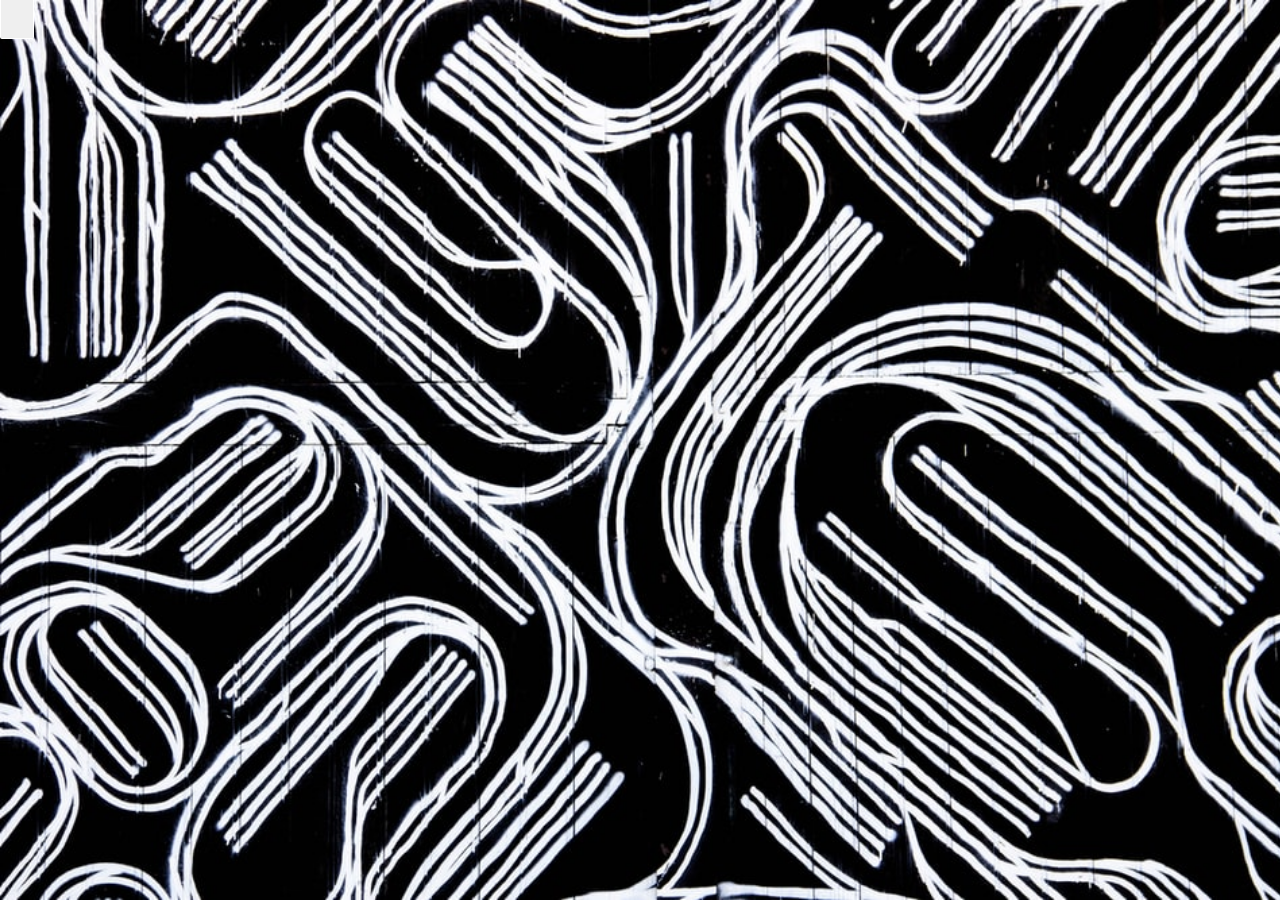
==== Checkers.html @ 43094f75 "checkers first commit" ====
<!DOCTYPE html>
<html lang="en">

<head>
    <meta charset="UTF-8">
    <meta http-equiv="X-UA-Compatible" content="IE=edge">
    <meta name="viewport" content="width=device-width, initial-scale=1.0">
    <link rel="preconnect" href="https://fonts.googleapis.com">
    <link rel="preconnect" href="https://fonts.gstatic.com" crossorigin>
    <link href="https://fonts.googleapis.com/css2?family=Roboto&display=swap" rel="stylesheet">
    <link rel="stylesheet" href="./Checkers.css">


    <title>Checkers©</title>
</head>

<body>
    <div class="nav" id="nav">
        <button id="start"></button>
    </div>
    <div class="checkers-container-empty" id="checks-container"></div>
    <div class="footer">
    </div>
    <script src="./checkers.js"></script>

</body>

</html>
---- Checkers.css ----
* {
    font-family: 'Roboto', sans-serif;
    /* box-sizing: border-box; */
}

body {
    width: 100vw;
    height: 100vh;
    background-image: url(./assets/background.jfif);
    background-size: 100%;
    background-size: cover;
    margin: 0;
    display: grid;
    grid-template-rows: 1fr 20fr 1fr;
}

.nav {
    display: flex;
    justify-content: space-between;
    align-items: center;
    grid-row: 1;
}

.checkers-container-full {
    grid-row: 2;
    display: grid;
    grid-template-columns: 1fr 5fr 1fr;
}

.checkers-padding-left,.checkers-padding-right {  
    grid-column: 1;
}

.checkers-padding-right {
    grid-column: 3;
}

.checkers-container-empty {
    /* background-image: url(./assets/Empty_checkers.jpg);
    background-size: 100%;
    background-size: cover; */
    grid-row: 2;
}

.footer {
    grid-row: 3;
}

.Chess__Board {
    width: 100%;
    height: 100%;
    grid-column: 2;
    display: grid;
    grid-template-rows: 1fr 1fr 1fr 1fr 1fr 1fr 1fr 1fr;
    grid-template-columns: 1fr 1fr 1fr 1fr 1fr 1fr 1fr 1fr;
}

.tile {
    display: flex;
    justify-content: center;
    align-items: center;
}

.empty {
    visibility: hidden;
}

.circle {
    height: 3rem;
    width: 3rem;
    border-radius: 50%;    
}

.endGameMessage{
    font-size: 20rem;
}

.queen {
    border: 3px solid plum;
}

.white {
    background-color: white;
}

.white-smoke{
    background-color: whitesmoke;
}

.black {
    background-color: black;
}

.brown{
    background-color: burlywood;
}
.highlight {
    z-index: 1;
    box-shadow: 0 0 5px 5px teal;
}

button {
    height: 100%;
    display: inline-block;
    padding: 0.35em 1.2em;
    border: 0.1em solid #FFFFFF;
    margin: 0 0.3em 0.3em 0;
    border-radius: 0.12em;
    box-sizing: border-box;
    text-decoration: none;
    font-family: 'Roboto', sans-serif;
    font-weight: 300;
    color: black;
    text-align: center;
    transition: all 0.2s;
}

button:hover {
    color: white;
    background-color: black;
}
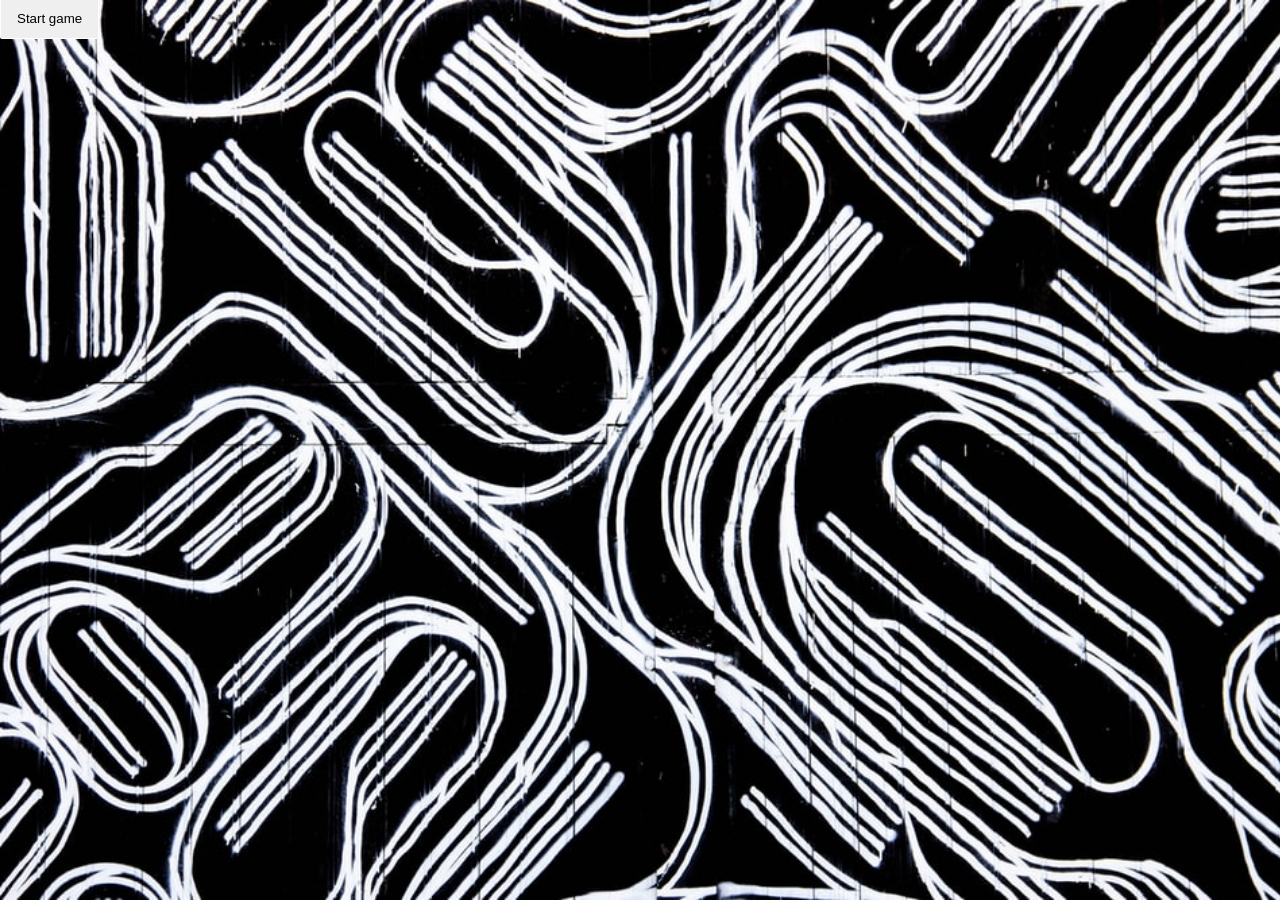
==== commit 55baba0c: "after some testing and bug fixing of oop file" ====
--- a/Checkers.html
+++ b/Checkers.html
@@ -21,7 +21,7 @@
     <div class="checkers-container-empty" id="checks-container"></div>
     <div class="footer">
     </div>
-    <script src="./checkers.js"></script>
+    <script src="./checkersOOP.js"></script>
 
 </body>
 
--- a/Checkers.css
+++ b/Checkers.css
@@ -76,7 +76,7 @@
 }
 
 .queen {
-    border: 3px solid plum;
+    border: 5px solid rgb(153, 19, 153);
 }
 
 .white {
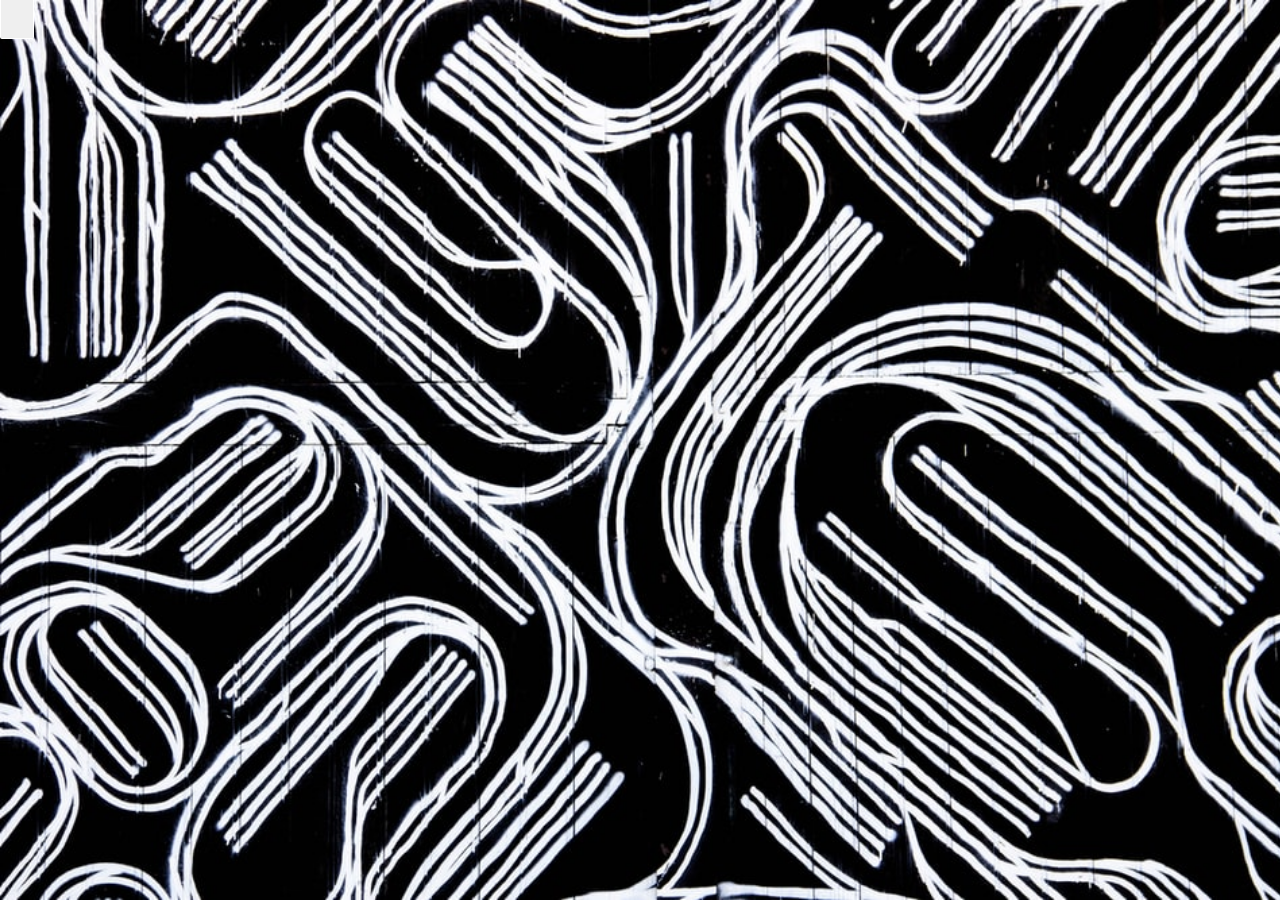
==== commit bebf878a: "The oop version is working" ====
--- a/Checkers.html
+++ b/Checkers.html
@@ -21,7 +21,7 @@
     <div class="checkers-container-empty" id="checks-container"></div>
     <div class="footer">
     </div>
-    <script src="./checkersOOP.js"></script>
+    <script src="./checkers.js"></script>
 
 </body>
 
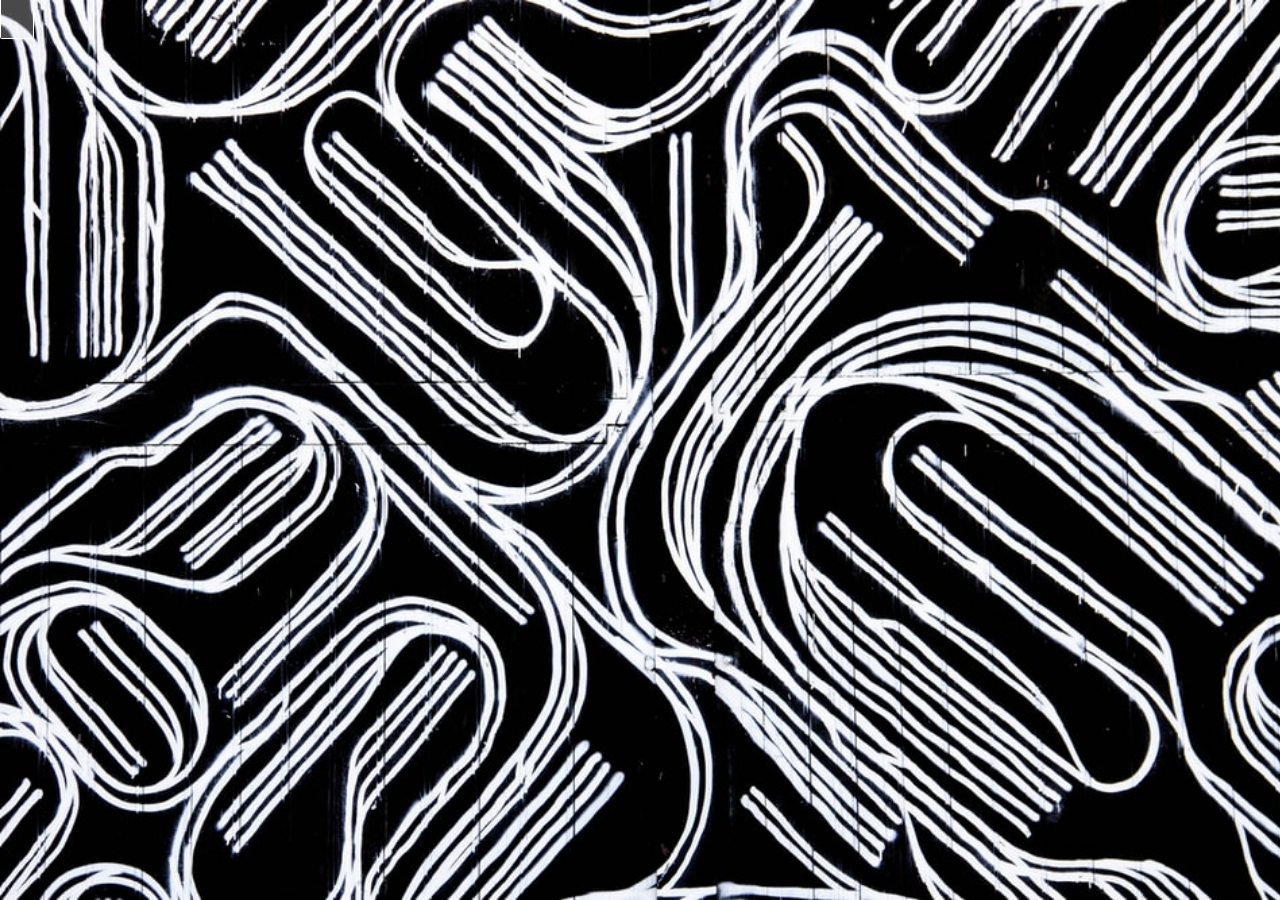
==== commit 71f6b40b: "Final version ready for code review" ====
--- a/Checkers.html
+++ b/Checkers.html
@@ -16,7 +16,7 @@
 
 <body>
     <div class="nav" id="nav">
-        <button id="start"></button>
+        <button id="start" disabled></button>
     </div>
     <div class="checkers-container-empty" id="checks-container"></div>
     <div class="footer">
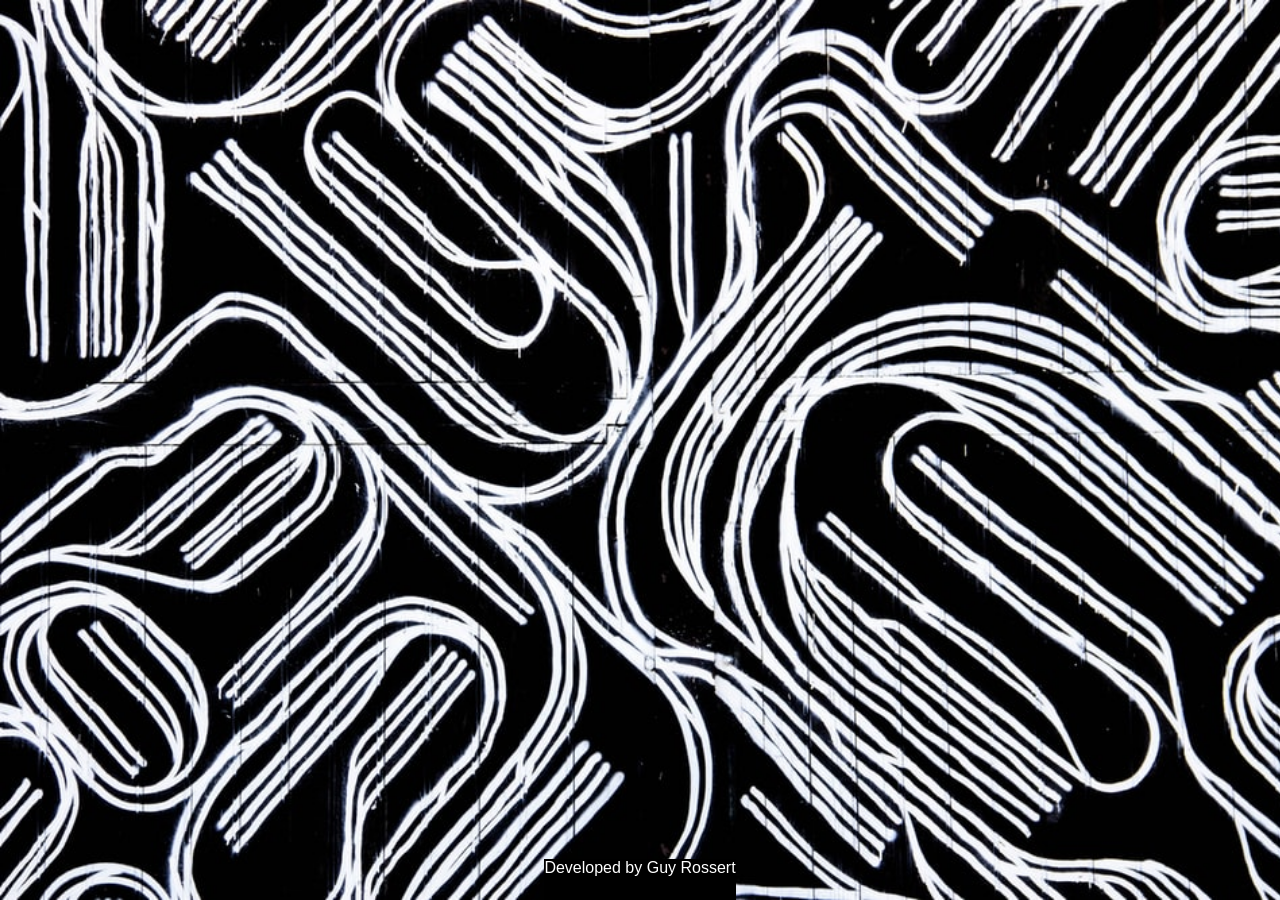
==== commit 0dcf8331: "Deleted none needed css fixed all centering to flex" ====
--- a/Checkers.html
+++ b/Checkers.html
@@ -18,8 +18,9 @@
     <div class="nav" id="nav">
         <button id="start" disabled></button>
     </div>
-    <div class="checkers-container-empty" id="checks-container"></div>
+    <div class="checkers-container" id="checks-container"></div>
     <div class="footer">
+        <div class="credit">Developed by Guy Rossert</div>
     </div>
     <script src="./checkers.js"></script>
 
--- a/Checkers.css
+++ b/Checkers.css
@@ -21,34 +21,28 @@
     grid-row: 1;
 }
 
-.checkers-container-full {
-    grid-row: 2;
-    display: grid;
-    grid-template-columns: 1fr 5fr 1fr;
+.footer{
+    grid-row:3;
+    display:flex;
+    justify-content: center;
+
 }
 
-.checkers-padding-left,.checkers-padding-right {  
-    grid-column: 1;
+.credit{
+    color: white;
+     background-color: black; 
 }
 
-.checkers-padding-right {
-    grid-column: 3;
-}
-
-.checkers-container-empty {
-    /* background-image: url(./assets/Empty_checkers.jpg);
-    background-size: 100%;
-    background-size: cover; */
+.checkers-container {
     grid-row: 2;
-}
-
-.footer {
-    grid-row: 3;
+    display: flex;
+    justify-content: center;
+    align-items:center;
 }
 
 .Chess__Board {
-    width: 100%;
-    height: 100%;
+    width: 90vh;
+    height: 90vh;
     grid-column: 2;
     display: grid;
     grid-template-rows: 1fr 1fr 1fr 1fr 1fr 1fr 1fr 1fr;
@@ -66,14 +60,11 @@
 }
 
 .circle {
-    height: 3rem;
-    width: 3rem;
+    height: 60%;
+    width: 60%;
     border-radius: 50%;    
 }
 
-.endGameMessage{
-    font-size: 20rem;
-}
 
 .queen {
     border: 5px solid rgb(153, 19, 153);
@@ -118,4 +109,8 @@
 button:hover {
     color: white;
     background-color: black;
+}
+
+button:disabled{
+    visibility: hidden;
 }
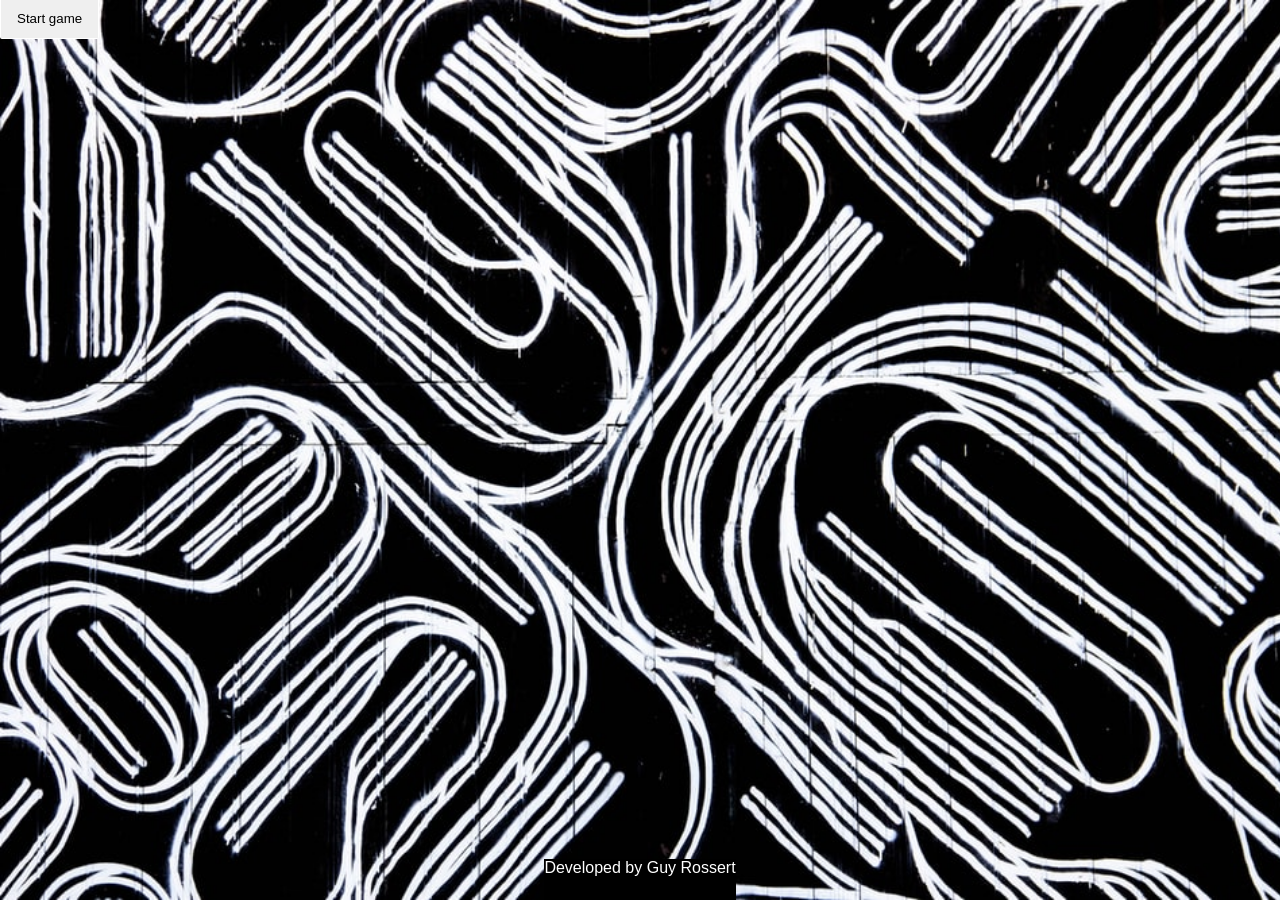
==== commit ca42a448: "Added next player mechanic for multi capture" ====
--- a/Checkers.html
+++ b/Checkers.html
@@ -17,12 +17,13 @@
 <body>
     <div class="nav" id="nav">
         <button id="start" disabled></button>
+        <button id="nextPlayer" disabled></button>
     </div>
     <div class="checkers-container" id="checks-container"></div>
     <div class="footer">
         <div class="credit">Developed by Guy Rossert</div>
     </div>
-    <script src="./checkers.js"></script>
+    <script src="./Checkers.js"></script>
 
 </body>
 
--- a/Checkers.css
+++ b/Checkers.css
@@ -86,9 +86,12 @@
     background-color: burlywood;
 }
 .highlight {
-    z-index: 1;
-    box-shadow: 0 0 5px 5px teal;
-}
+     z-index: 1;
+     box-shadow: 0 0 5px 5px teal;  
+    
+    
+   
+} 
 
 button {
     height: 100%;
